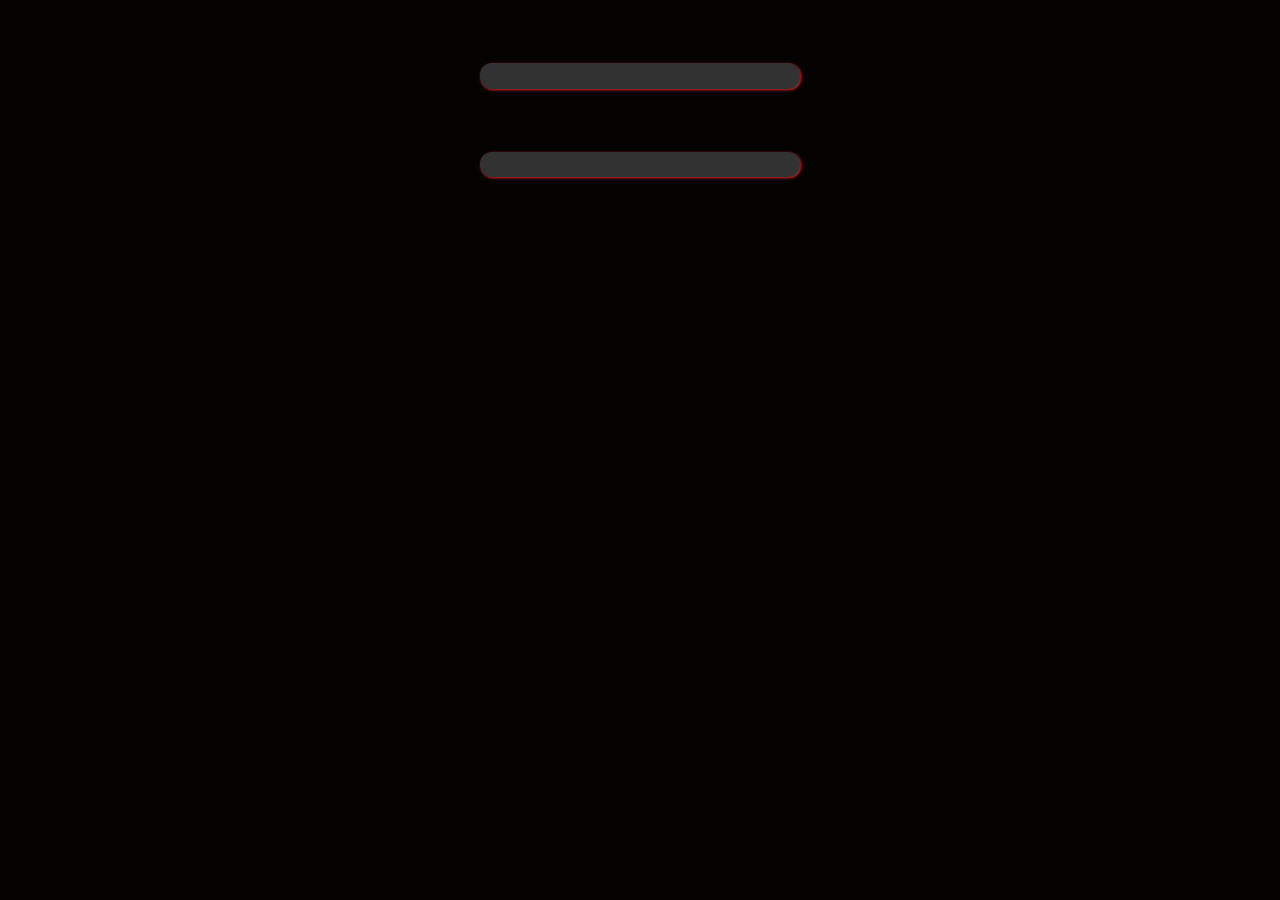
==== home.html @ ddeefd15 "Add files via upload" ====
<!doctype html>
<html lang="pt-br">
  <head>
    <meta charset="UTF-8" />
    <meta name="viewport" content="width=device-width, initial-scale=1.0" />
    <title>Skins</title>
    <link rel="stylesheet" href="./assets/css/index.css" />
    <script src="./assets/js/index.js" defer></script>
  </head>
  <body>
    <main>
      
      <header></header>

      <section class="game">
      </section>

      <section class="game">
      </section>

      <footer></footer>
    </main>
  </body>
</html>
---- assets/css/index.css ----
*{
    margin: 0;
    padding: 0;
    box-sizing: border-box;
}
main{
    width: 100%;
    height: 100vh;
    background: #040302;
}
section{
    width: 25%;
    height: auto;
    background: #323232;
    margin-left: 37.5%;
    margin-top: 7vh;
    float: left; /* descolar do main */
    border-radius: 12px;
    box-shadow: 1px 1px 3px #E62221;
    padding: 1%;
}
section h2{
    font-family: Arial, "Helvetica Neue", Helvetica, sans-serif;
    font-size: 1rem;
    text-transform: uppercase;
    text-align: center;
    font-weight: bold;
    color: #333;
}
section input{
    width: 100%;
    height: 35px;
    margin-top: 2vh;
    border: 0;
    border-radius: 9px;
    text-indent: 5%;
    outline: none;
    font-family: Arial, "Helvetica Neue", Helvetica, sans-serif;
    font-size: 0.85rem;
    color: #333;
}
section button{
    width: 100%;
    height: 35px;
    margin-top: 2vh;
    border: 0;
    border-radius: 9px;
    text-indent: 5%;
    outline: none;
    font-family: Arial, "Helvetica Neue", Helvetica, sans-serif;
    font-size: 0.85rem;
    color: #fff;
    background: #333;
    font-weight: bold;
}
img{
    width: 10%;
    height: auto;
    margin-left: 2.5%;
    margin-right: 97.5%;
    margin-top: 3vh;
}
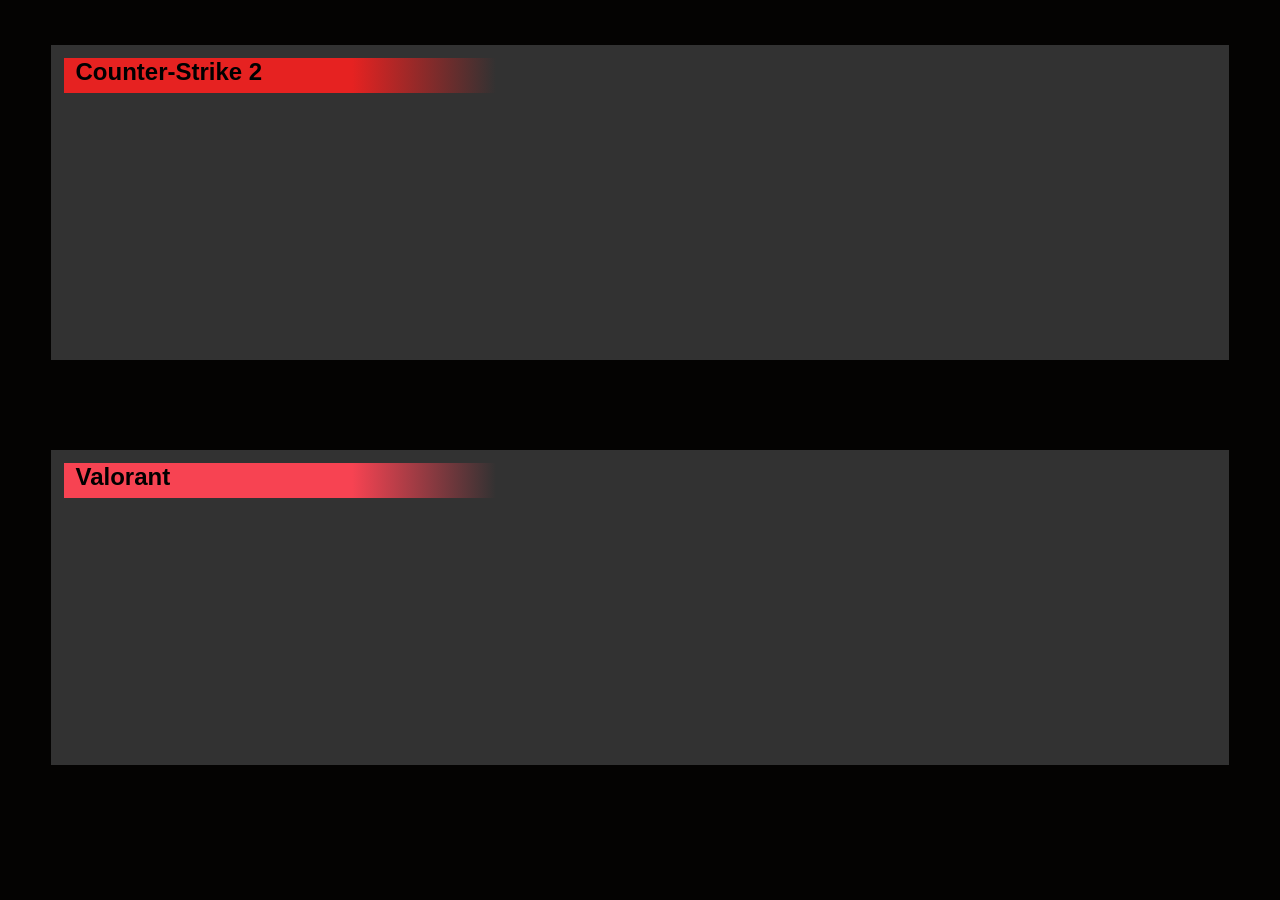
==== commit 72cff9de: "Add files via upload" ====
--- a/home.html
+++ b/home.html
@@ -4,7 +4,7 @@
     <meta charset="UTF-8" />
     <meta name="viewport" content="width=device-width, initial-scale=1.0" />
     <title>Skins</title>
-    <link rel="stylesheet" href="./assets/css/index.css" />
+    <link rel="stylesheet" href="./assets/css/home.css" />
     <script src="./assets/js/index.js" defer></script>
   </head>
   <body>
@@ -12,10 +12,22 @@
       
       <header></header>
 
-      <section class="game">
+      <section class="game" id="cs2">
+        <h2>Counter-Strike 2</h2>
+        <div class="skins"></div>
+        <div class="skins"></div>
+        <div class="skins"></div>
+        <div class="skins"></div>
+        <div class="skins"></div>
       </section>
 
-      <section class="game">
+      <section class="game" id="vava">
+        <h2>Valorant</h2>
+        <div class="skins"></div>
+        <div class="skins"></div>
+        <div class="skins"></div>
+        <div class="skins"></div>
+        <div class="skins"></div>
       </section>
 
       <footer></footer>
--- a/assets/css/home.css
+++ b/assets/css/home.css
@@ -0,0 +1,58 @@
+* {
+  margin: 0;
+  padding: 0;
+  box-sizing: border-box;
+}
+main {
+  width: 100%;
+  height: 100vh;
+  background: #040302;
+}
+section {
+  width: 100%;
+  height: 35vh;
+  float: left;
+  padding: 1%;
+}
+.game {
+  display: flex;
+  position: relative;
+  margin-left: 4%;
+  margin-right: 4%;
+  width: 92%;
+  height: 35vh;
+  margin-top: 5vh;
+  margin-bottom: 5vh;
+  border-radius: ;
+  background-color: #323232;
+}
+
+#cs2 h2 {
+  width: 50%;
+  height: 12%;
+  padding-left: 1%;
+  font-family: Arial, "Helvetica Neue", Helvetica, sans-serif;
+  background: #e62221;
+  background: linear-gradient(
+    90deg,
+    rgba(230, 34, 33, 1) 0%,
+    rgba(230, 34, 33, 1) 50%,
+    rgba(50, 50, 50, 1) 75%,
+    rgba(50, 50, 50, 1) 100%
+  );
+}
+
+#vava h2 {
+  width: 50%;
+  height: 12%;
+  padding-left: 1%;
+  font-family: Arial, "Helvetica Neue", Helvetica, sans-serif;
+  background: #f74352;
+  background: linear-gradient(
+    90deg,
+    rgba(247, 67, 82, 1) 0%,
+    rgba(247, 67, 82, 1) 50%,
+    rgba(50, 50, 50, 1) 75%,
+    rgba(50, 50, 50, 1) 100%
+  );
+}
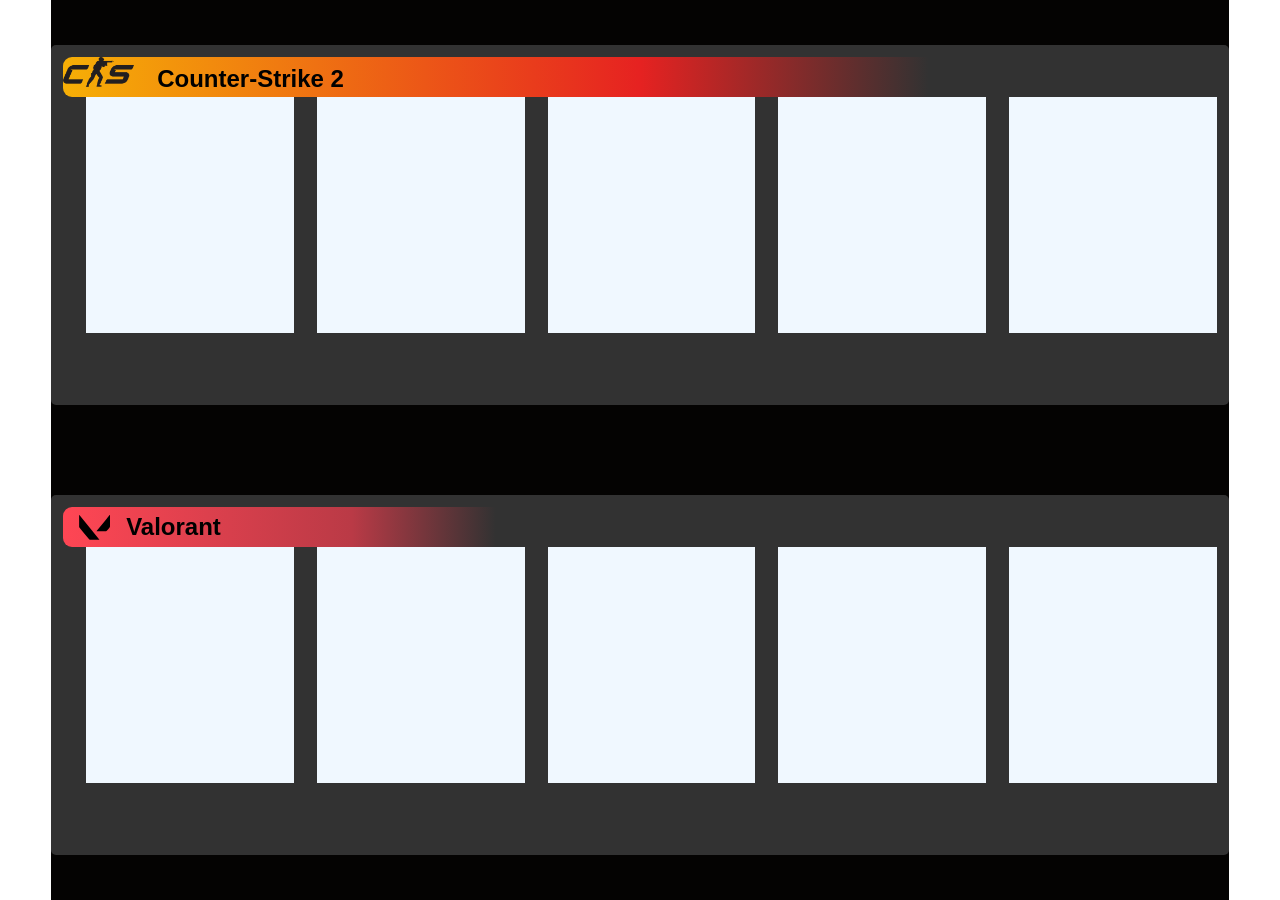
==== commit ffe38e85: "Add files via upload" ====
--- a/home.html
+++ b/home.html
@@ -9,11 +9,10 @@
   </head>
   <body>
     <main>
-      
       <header></header>
 
       <section class="game" id="cs2">
-        <h2>Counter-Strike 2</h2>
+        <h2><img src="./assets/img/cs2.png" alt="logo" />Counter-Strike 2</h2>
         <div class="skins"></div>
         <div class="skins"></div>
         <div class="skins"></div>
@@ -22,7 +21,7 @@
       </section>
 
       <section class="game" id="vava">
-        <h2>Valorant</h2>
+        <h2><img src="./assets/img/vava.svg" alt="logo" />Valorant</h2>
         <div class="skins"></div>
         <div class="skins"></div>
         <div class="skins"></div>
--- a/assets/css/home.css
+++ b/assets/css/home.css
@@ -4,8 +4,10 @@
   box-sizing: border-box;
 }
 main {
-  width: 100%;
+  width: 92%;
   height: 100vh;
+  float: left;
+  margin-left: 4%;
   background: #040302;
 }
 section {
@@ -15,44 +17,58 @@
   padding: 1%;
 }
 .game {
-  display: flex;
-  position: relative;
-  margin-left: 4%;
-  margin-right: 4%;
-  width: 92%;
-  height: 35vh;
+  width: 100%;
+  height: 40vh;
   margin-top: 5vh;
   margin-bottom: 5vh;
-  border-radius: ;
+  border-radius: 5px;
   background-color: #323232;
 }
-
+#cs2 h2 img {
+  height: 75%;
+  margin-right: 2%;
+}
 #cs2 h2 {
-  width: 50%;
+  width: 100%;
+  float: left;
   height: 12%;
-  padding-left: 1%;
   font-family: Arial, "Helvetica Neue", Helvetica, sans-serif;
+  border-radius: 9px;
+  text-anchor: middle;
   background: #e62221;
   background: linear-gradient(
     90deg,
-    rgba(230, 34, 33, 1) 0%,
+    rgba(246, 175, 6) 0%,
     rgba(230, 34, 33, 1) 50%,
     rgba(50, 50, 50, 1) 75%,
     rgba(50, 50, 50, 1) 100%
   );
 }
-
+#vava h2 img {
+  height: 100%;
+  margin-right: 2%;
+}
 #vava h2 {
+  display: flex;
   width: 50%;
   height: 12%;
   padding-left: 1%;
+  align-items: center;
   font-family: Arial, "Helvetica Neue", Helvetica, sans-serif;
+  border-radius: 9px;
   background: #f74352;
   background: linear-gradient(
     90deg,
-    rgba(247, 67, 82, 1) 0%,
-    rgba(247, 67, 82, 1) 50%,
+    rgba(255, 70, 84) 0%,
+    rgba(186, 58, 70) 50%,
     rgba(50, 50, 50, 1) 75%,
     rgba(50, 50, 50, 1) 100%
   );
 }
+.skins {
+  width: 18%;
+  height: 70%;
+  margin-left: 2%;
+  float: left;
+  background-color: aliceblue;
+}
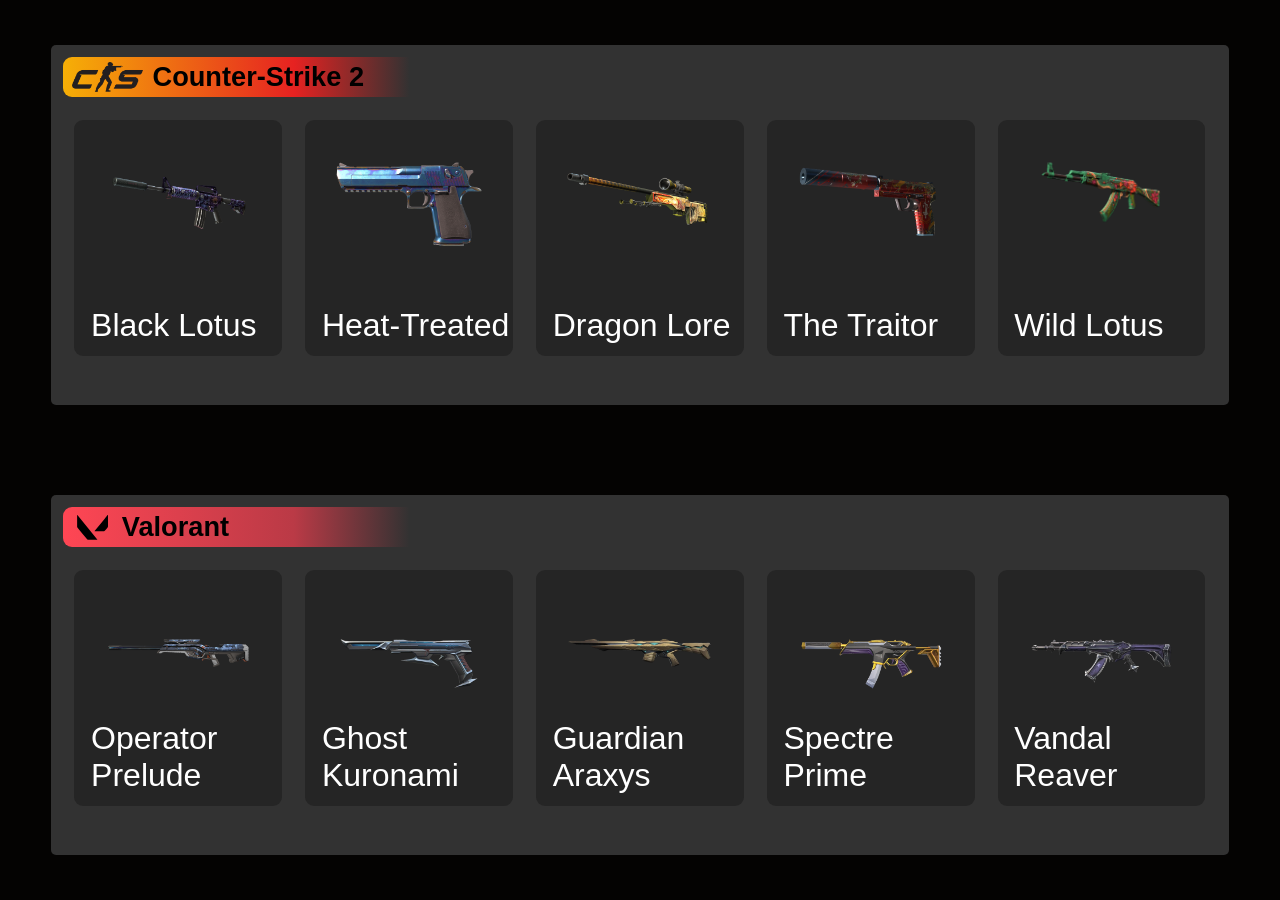
==== commit d5b211a5: "Add files via upload" ====
--- a/home.html
+++ b/home.html
@@ -12,21 +12,55 @@
       <header></header>
 
       <section class="game" id="cs2">
-        <h2><img src="./assets/img/cs2.png" alt="logo" />Counter-Strike 2</h2>
-        <div class="skins"></div>
-        <div class="skins"></div>
-        <div class="skins"></div>
-        <div class="skins"></div>
-        <div class="skins"></div>
+        <div id="logocs">
+          <img src="./assets/img/cs2.png" alt="logo" />Counter-Strike 2
+        </div>
+        <div class="skins">
+          <img src="./assets/img/black-lotus.png" alt="skin" />
+          <small>Black Lotus</small>
+        </div>
+        <div class="skins">
+          <img src="./assets/img/heat-treated.png" alt="skin" />
+          <small>Heat-Treated</small>
+        </div>
+        <div class="skins">
+          <img src="./assets/img/dragon-lore.png" alt="skin" />
+          <small>Dragon Lore</small>
+        </div>
+        <div class="skins">
+          <img src="./assets/img/the-traitor.png" alt="skin" />
+          <small>The Traitor</small>
+        </div>
+        <div class="skins">
+          <img src="./assets/img/wild-lotus.png" alt="skin" />
+          <small>Wild Lotus</small>
+        </div>
       </section>
 
       <section class="game" id="vava">
-        <h2><img src="./assets/img/vava.svg" alt="logo" />Valorant</h2>
-        <div class="skins"></div>
-        <div class="skins"></div>
-        <div class="skins"></div>
-        <div class="skins"></div>
-        <div class="skins"></div>
+        <div id="logovava">
+          <img src="./assets/img/vava.svg" alt="logo" />Valorant
+        </div>
+        <div class="skins">
+          <img src="./assets/img/operator-prelude.png" alt="skin" />
+          <small>Operator Prelude</small>
+        </div>
+        <div class="skins">
+          <img src="./assets/img/ghost-kuronami.png" alt="skin" />
+          <small>Ghost Kuronami</small>
+        </div>
+        <div class="skins">
+          <img src="./assets/img/guardian-araxys.png" alt="skin" />
+          <small>Guardian Araxys</small>
+        </div>
+        <div class="skins">
+          <img src="./assets/img/spectre-prime.png" alt="skin" />
+          <small>Spectre Prime</small>
+        </div>
+        <div class="skins">
+          <img src="./assets/img/vandal-reaver.png" alt="skin" />
+          <small>Vandal Reaver</small>
+        </div>
       </section>
 
       <footer></footer>
--- a/assets/css/home.css
+++ b/assets/css/home.css
@@ -2,13 +2,15 @@
   margin: 0;
   padding: 0;
   box-sizing: border-box;
+}
+body {
+  background: #040302;
 }
 main {
   width: 92%;
   height: 100vh;
   float: left;
   margin-left: 4%;
-  background: #040302;
 }
 section {
   width: 100%;
@@ -24,17 +26,20 @@
   border-radius: 5px;
   background-color: #323232;
 }
-#cs2 h2 img {
+#logocs img {
   height: 75%;
+  margin-left: 2%;
   margin-right: 2%;
 }
-#cs2 h2 {
-  width: 100%;
-  float: left;
+#logocs {
+  display: flex;
+  align-items: center;
+  width: 40%;
   height: 12%;
   font-family: Arial, "Helvetica Neue", Helvetica, sans-serif;
+  font-size: 1.7rem;
+  font-weight: bold;
   border-radius: 9px;
-  text-anchor: middle;
   background: #e62221;
   background: linear-gradient(
     90deg,
@@ -44,17 +49,19 @@
     rgba(50, 50, 50, 1) 100%
   );
 }
-#vava h2 img {
+#logovava img {
   height: 100%;
+  margin-left: 2%;
   margin-right: 2%;
 }
-#vava h2 {
+#logovava {
   display: flex;
-  width: 50%;
+  align-items: center;
+  width: 40%;
   height: 12%;
-  padding-left: 1%;
-  align-items: center;
   font-family: Arial, "Helvetica Neue", Helvetica, sans-serif;
+  font-size: 1.7rem;
+  font-weight: bold;
   border-radius: 9px;
   background: #f74352;
   background: linear-gradient(
@@ -66,9 +73,38 @@
   );
 }
 .skins {
+  position: relative;
+  margin-top: 2%;
+  margin-right: 1%;
+  margin-left: 1%;
   width: 18%;
   height: 70%;
-  margin-left: 2%;
+  border-radius: 9px;
   float: left;
-  background-color: aliceblue;
+  background-color: #252525;
 }
+#cs2 .skins img {
+  display: flex;
+  align-items: center;
+  justify-content: center;
+  width: 70%;
+  height: auto;
+  margin-left: 15%;
+  margin-top: 13%;
+}
+#vava .skins img {
+  display: flex;
+  align-items: center;
+  justify-content: center;
+  width: 70%;
+  margin-left: 15%;
+  margin-top: 33%;
+}
+.skins small {
+  color: #fff;
+  position: absolute;
+  bottom: 5%;
+  font-size: 2rem;
+  margin-left: 8%;
+  font-family: Arial, "Helvetica Neue", Helvetica, sans-serif;
+}
